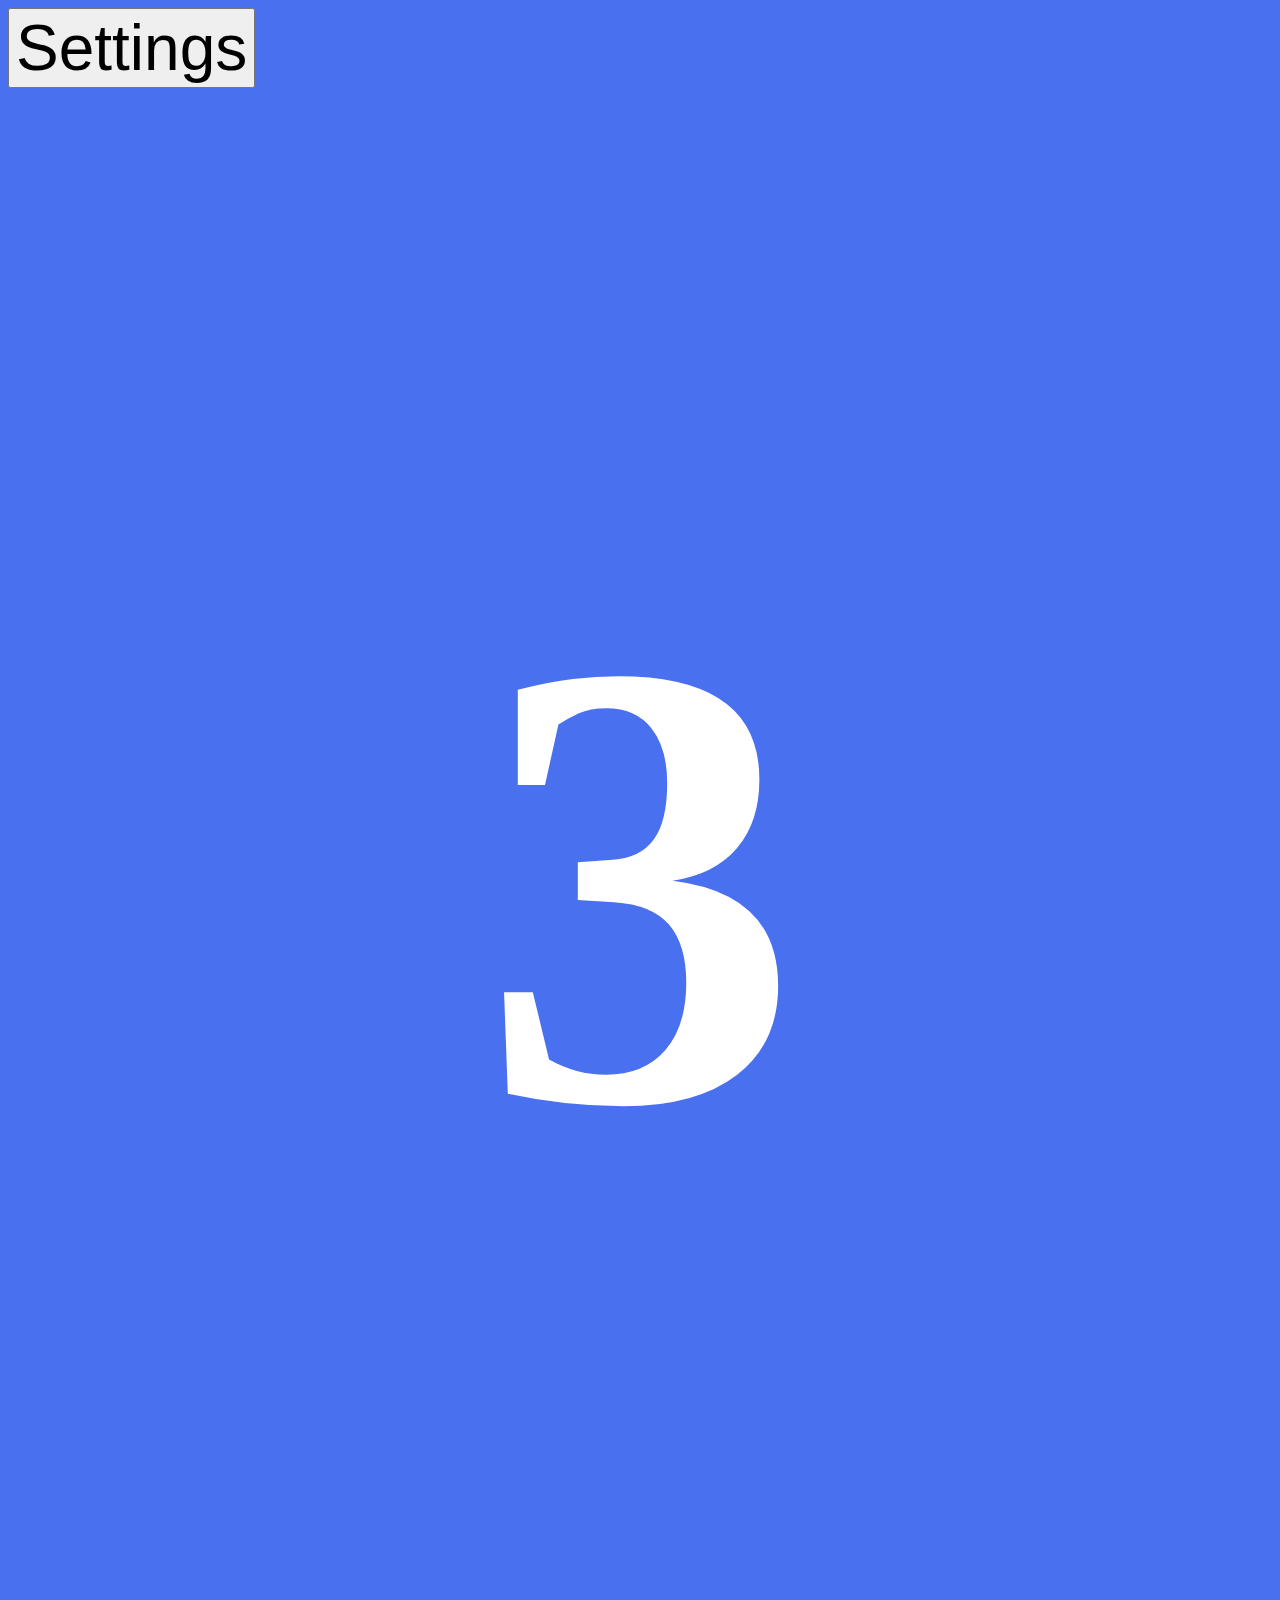
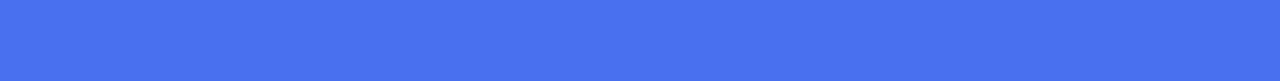
==== index.html @ b76cf717 "Add files via upload" ====
<!DOCTYPE html>
<html lang="en" dir="ltr">
<!-- <html lang="en" dir="ltr" onclick="startTimer()"> -->
  <head>
    <meta charset="utf-8">
    <title>Timer</title>
    <link rel="stylesheet" href="styles.css">
  </head>
  
  <body onclick="startTimer()">

        <button id="settings" class="'float-left submit-button">Settings</button>
  
  
        <h1 class='mainDisplay'></h1>

    <script>

    </script>
  </body>

  <footer>
    <script src="index.js"></script>
  </footer>

</html>
---- styles.css ----
h1 {
    text-align: center;
    color: white;
    

}

span {
    /* text-align: center; */
    color: rgb(47, 146, 63);
    background-color: black;
}

/* .startStopButtons button {
    font-size: 64px;
} */

.mainDisplay {
    font-size: 50vw ;
    /* drop-shadow(16px 16px 10px black) */
}

#settings {
    font-size: 5vw;
}

.settings {
    text-align: center;
    font-size: 25vw;
}
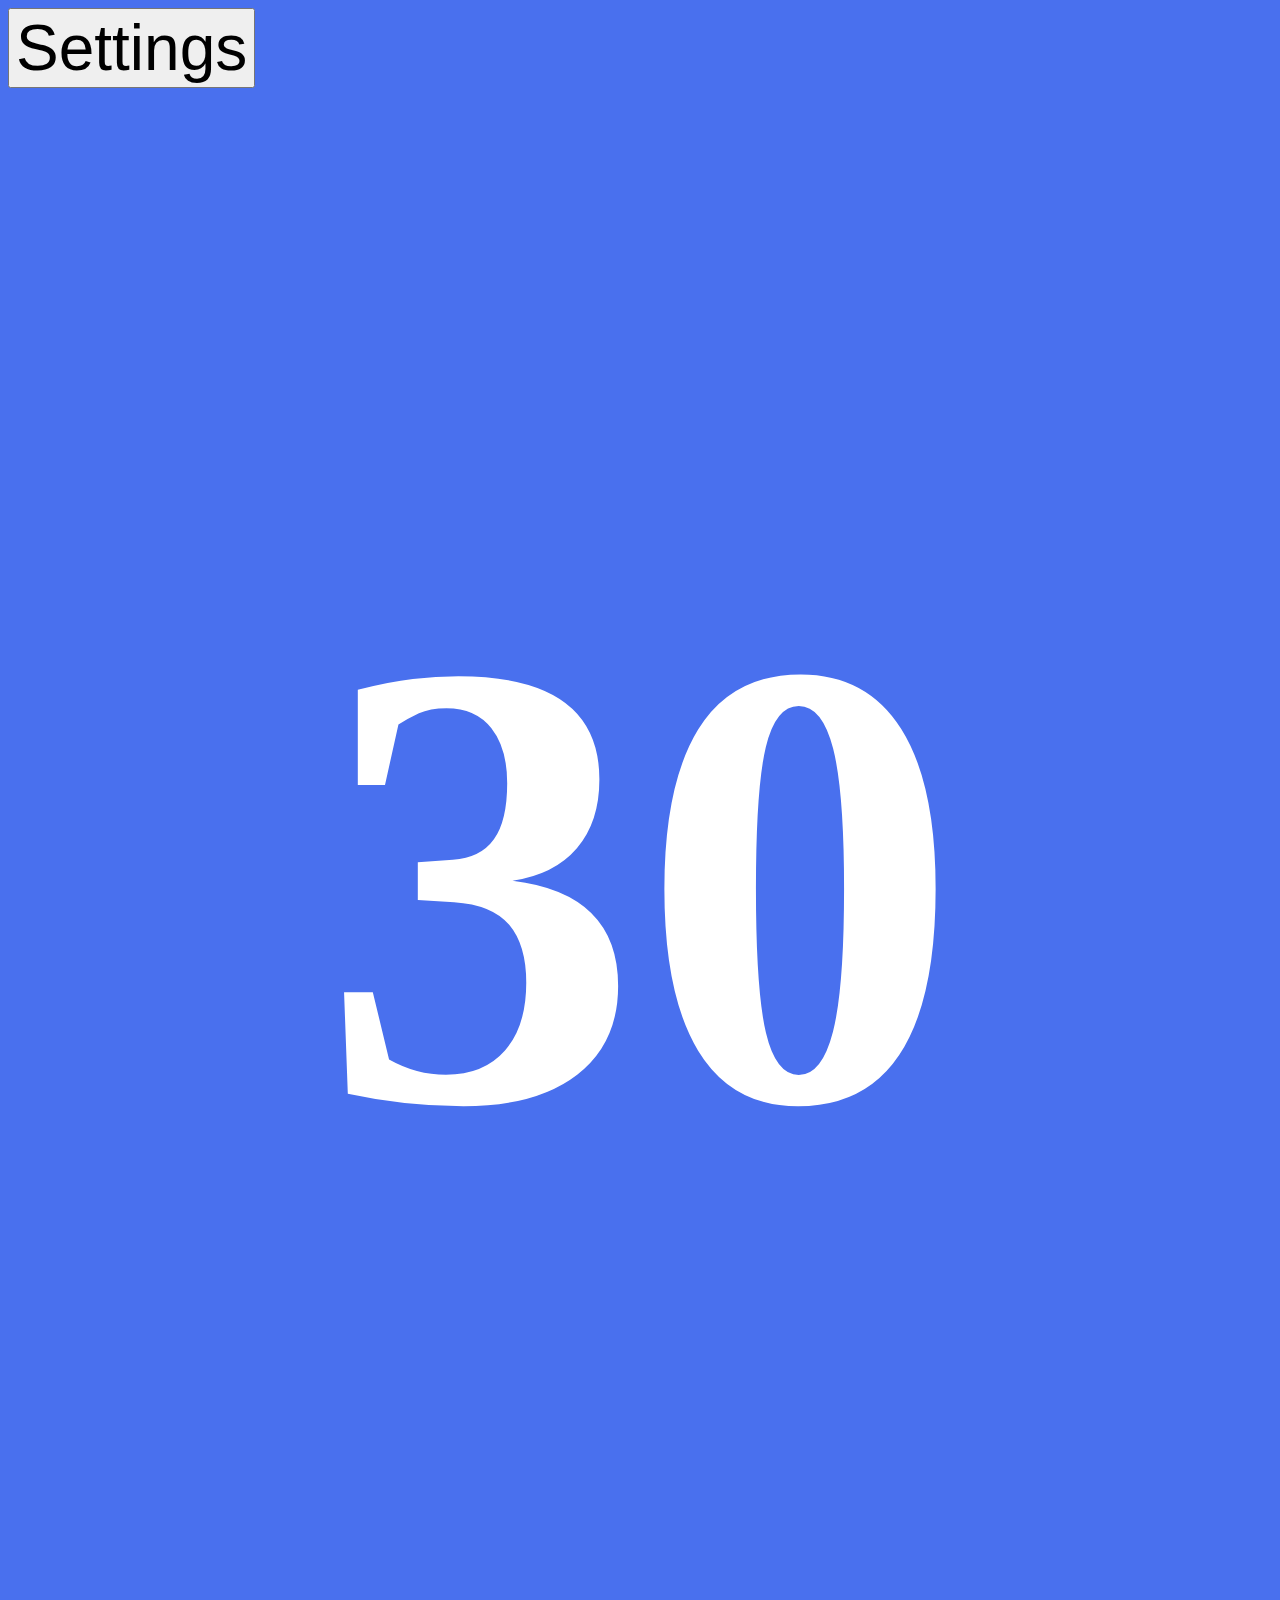
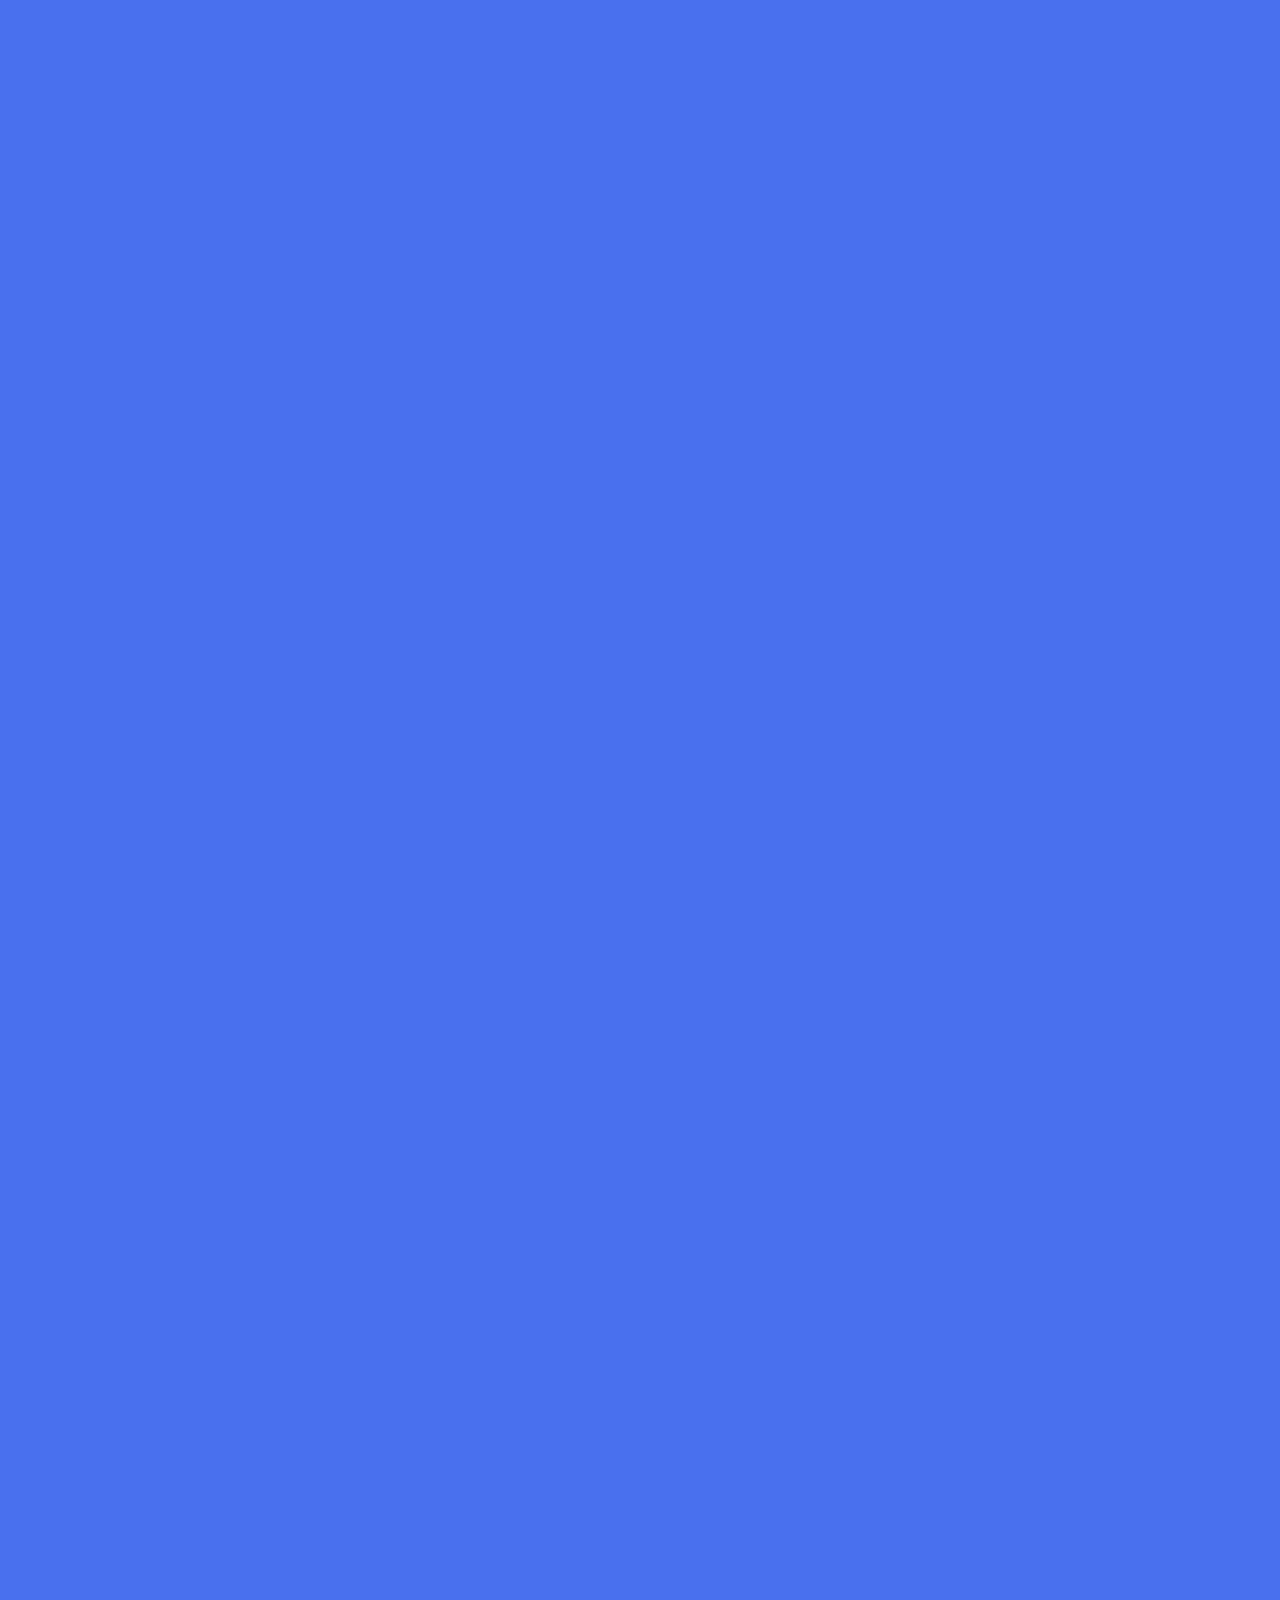
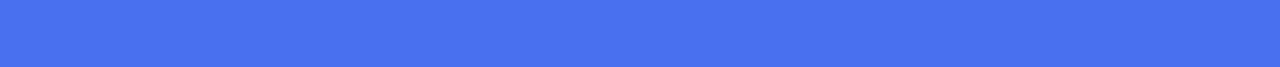
==== commit aa2a91f2: "Add files via upload" ====
--- a/index.html
+++ b/index.html
@@ -11,9 +11,11 @@
 
         <button id="settings" class="'float-left submit-button">Settings</button>
   
-  
         <h1 class='mainDisplay'></h1>
-
+        <p class="invisible">test</p>
+        
+          
+ 
     <script>
 
     </script>
--- a/styles.css
+++ b/styles.css
@@ -20,6 +20,11 @@
     /* drop-shadow(16px 16px 10px black) */
 }
 
+p {
+    font-size: 50vw ;
+    /* drop-shadow(16px 16px 10px black) */
+}
+
 #settings {
     font-size: 5vw;
 }
@@ -28,3 +33,7 @@
     text-align: center;
     font-size: 25vw;
 }
+
+.invisible {
+    visibility: hidden;
+}
